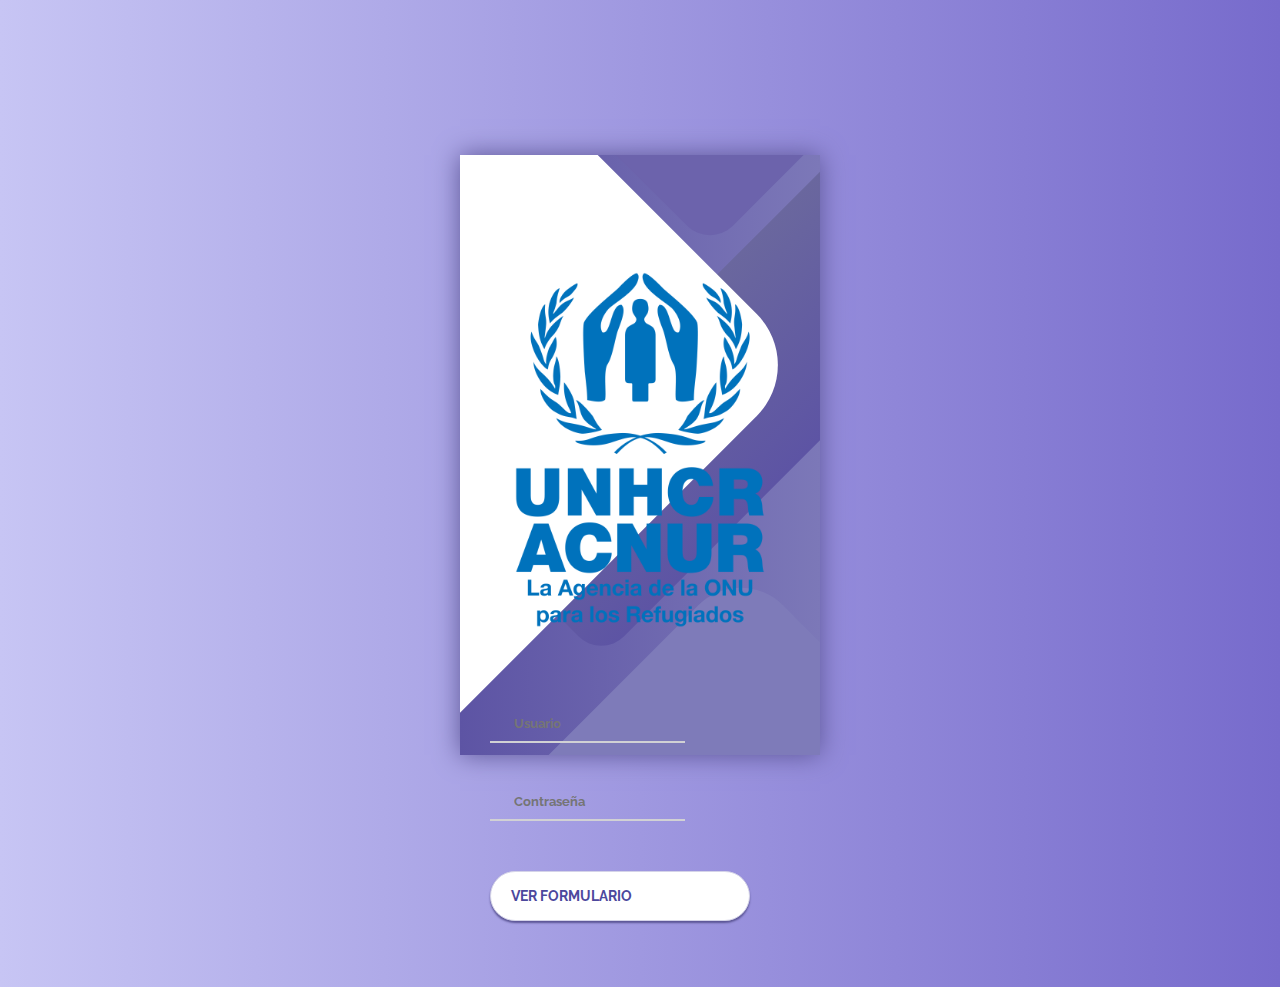
==== koboview.html @ b3a3ae6e "teting" ====
<!DOCTYPE html>
<html lang="en">
<head>
    <link rel="stylesheet" href="loginForm.css">
    <meta charset="UTF-8">
    <title>ACNUR El Salvador</title>
</head>
<body>
<div class="container">
    <div class="screen">
        <div class="screen__content">
            <div class="logo" >
                <img style="max-height: 50vh;" alt="" src="/assets/acnurlogo.png"/>
            </div>
            <form class="login">
                <div class="login__field">
                    <i class="login__icon fas fa-user"></i>
                    <input id="username" type="text" class="login__input" placeholder="Usuario">
                </div>
                <div class="login__field">
                    <i class="login__icon fas fa-lock"></i>
                    <input id="password" type="password" class="login__input" placeholder="Contraseña">
                </div>
                <button type="submit" id="button1" class="button login__submit">
                    <span class="button__text">Ver formulario</span>
                    <i class="button__icon fas fa-chevron-right"></i>
                </button>
            </form>

        </div>
        <div class="screen__background">
            <span class="screen__background__shape screen__background__shape4"></span>
            <span class="screen__background__shape screen__background__shape3"></span>
            <span class="screen__background__shape screen__background__shape2"></span>
            <span class="screen__background__shape screen__background__shape1"></span>
        </div>
    </div>
</div>
<script src="functions.js"></script>
</body>
</html>
---- loginForm.css ----
@import url('https://fonts.googleapis.com/css?family=Raleway:400,700');

* {
	box-sizing: border-box;
	margin: 0;
	padding: 0;	
	font-family: Raleway, sans-serif;
}

body {
	background: linear-gradient(90deg, #C7C5F4, #776BCC);		
}

.container {
	display: flex;
	align-items: center;
	justify-content: center;
	min-height: 100vh;
	padding-top: 10px;
}
.logo {
	display: flex;
	align-items: center;
	justify-content: center;
	padding-top: 70px;
}

.screen {		
	background: linear-gradient(90deg, #5D54A4, #7C78B8);		
	position: relative;	
	height: 600px;
	width: 360px;	
	box-shadow: 0px 0px 24px #5C5696;
}

.screen__content {
	z-index: 1;
	position: relative;	
	height: 100%;
}

.screen__background {		
	position: absolute;
	top: 0;
	left: 0;
	right: 0;
	bottom: 0;
	z-index: 0;
	-webkit-clip-path: inset(0 0 0 0);
	clip-path: inset(0 0 0 0);	
}

.screen__background__shape {
	transform: rotate(45deg);
	position: absolute;
}

.screen__background__shape1 {
	height: 520px;
	width: 520px;
	background: #FFF;	
	top: -50px;
	right: 120px;	
	border-radius: 0 72px 0 0;
}

.screen__background__shape2 {
	height: 220px;
	width: 220px;
	background: #6C63AC;	
	top: -172px;
	right: 0;	
	border-radius: 32px;
}

.screen__background__shape3 {
	height: 540px;
	width: 190px;
	background: linear-gradient(270deg, #5D54A4, #6A679E);
	top: -24px;
	right: 0;	
	border-radius: 32px;
}

.screen__background__shape4 {
	height: 400px;
	width: 200px;
	background: #7E7BB9;	
	top: 420px;
	right: 50px;	
	border-radius: 60px;
}

.login {
	width: 320px;
	padding: 30px;
	padding-top: 10px;
}

.login__field {
	padding: 20px 0px;	
	position: relative;	
}

.login__icon {
	position: absolute;
	top: 30px;
	color: #7875B5;
}

.login__input {
	border: none;
	border-bottom: 2px solid #D1D1D4;
	background: none;
	padding: 10px;
	padding-left: 24px;
	font-weight: 700;
	width: 75%;
	transition: .2s;
}

.login__input:active,
.login__input:focus,
.login__input:hover {
	outline: none;
	border-bottom-color: #6A679E;
}

.login__submit {
	background: #fff;
	font-size: 14px;
	margin-top: 30px;
	padding: 16px 20px;
	border-radius: 26px;
	border: 1px solid #D4D3E8;
	text-transform: uppercase;
	font-weight: 700;
	display: flex;
	align-items: center;
	width: 100%;
	color: #4C489D;
	box-shadow: 0px 2px 2px #5C5696;
	cursor: pointer;
	transition: .2s;
}

.login__submit:active,
.login__submit:focus,
.login__submit:hover {
	border-color: #6A679E;
	outline: none;
}

.button__icon {
	font-size: 24px;
	margin-left: auto;
	color: #7875B5;
}

.social-login {	
	position: absolute;
	height: 140px;
	width: 160px;
	text-align: center;
	bottom: 0px;
	right: 0px;
	color: #fff;
}

.social-icons {
	display: flex;
	align-items: center;
	justify-content: center;
}

.social-login__icon {
	padding: 20px 10px;
	color: #fff;
	text-decoration: none;	
	text-shadow: 0px 0px 8px #7875B5;
}

.social-login__icon:hover {
	transform: scale(1.5);	
}
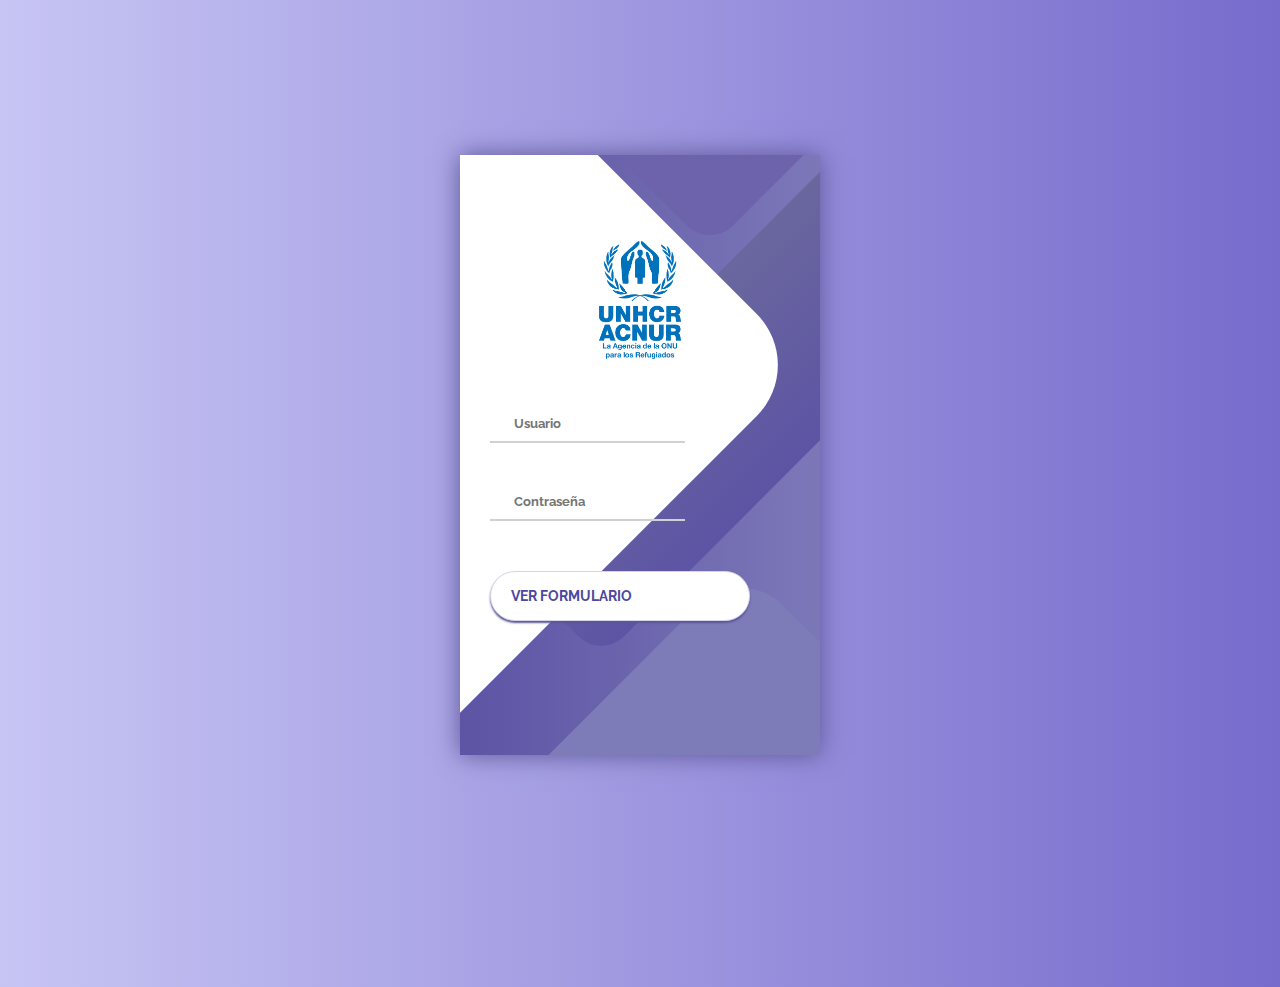
==== commit 69d3dddd: "teting" ====
--- a/koboview.html
+++ b/koboview.html
@@ -10,7 +10,7 @@
     <div class="screen">
         <div class="screen__content">
             <div class="logo" >
-                <img style="max-height: 50vh;" alt="" src="/assets/acnurlogo.png"/>
+                <img style="max-height: 150px;" alt="" src="/assets/acnurlogo.png"/>
             </div>
             <form class="login">
                 <div class="login__field">
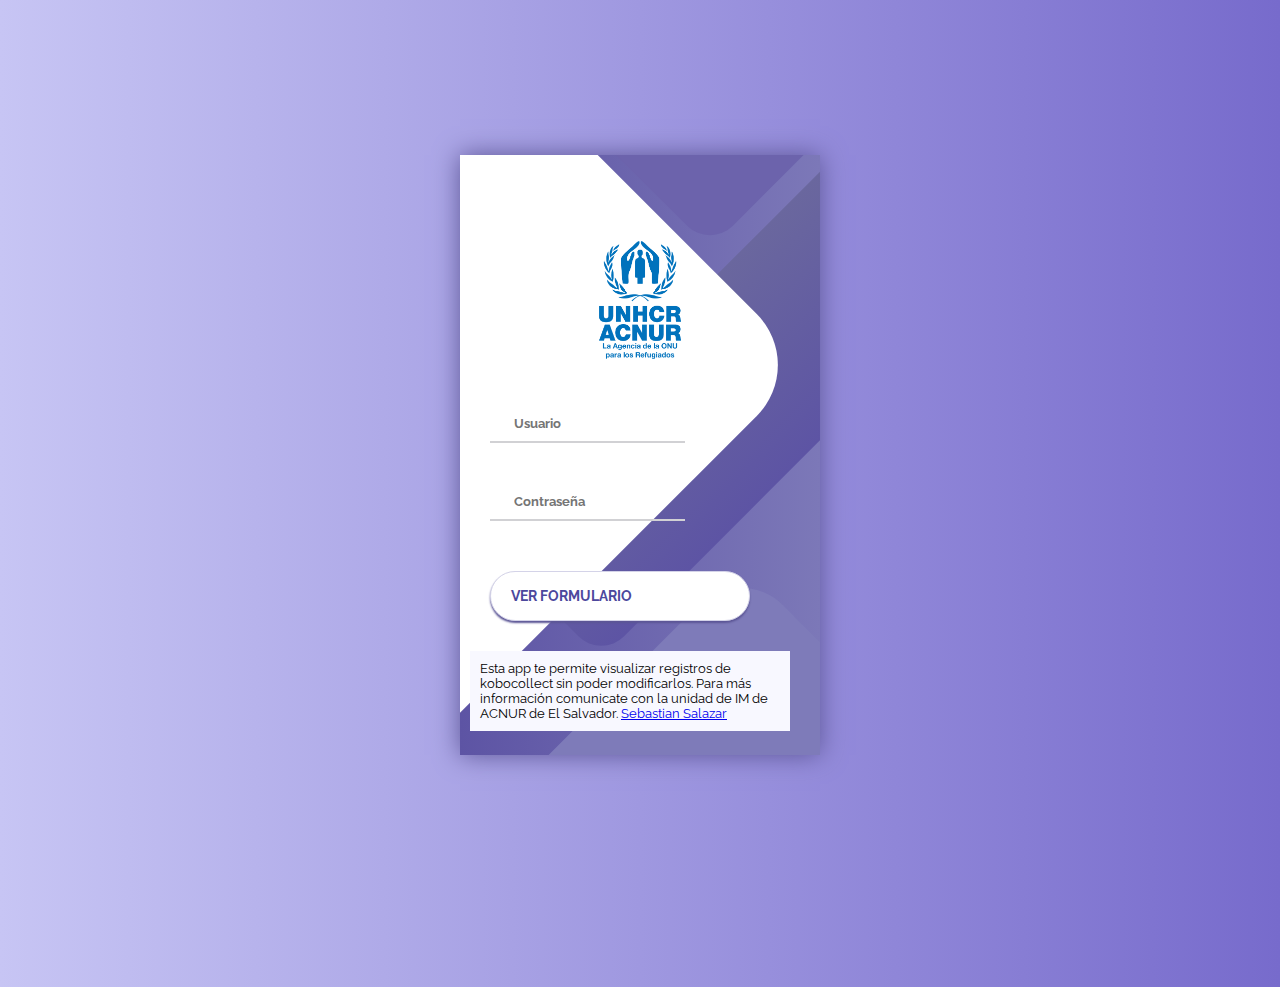
==== commit b0c474cb: "teting" ====
--- a/koboview.html
+++ b/koboview.html
@@ -9,8 +9,8 @@
 <div class="container">
     <div class="screen">
         <div class="screen__content">
-            <div class="logo" >
-                <img style="max-height: 150px;" alt="" src="/assets/acnurlogo.png"/>
+            <div class="logo">
+                <img style="max-height:150px;" alt="" src="assets/acnurlogo.png"/>
             </div>
             <form class="login">
                 <div class="login__field">
@@ -26,6 +26,13 @@
                     <i class="button__icon fas fa-chevron-right"></i>
                 </button>
             </form>
+            <div class="login" style="background-color: ghostwhite; margin-left: 10px; padding: 5px;">
+                <div class="login__field" style="font-size: small;padding: 5px;">
+                    Esta app te permite visualizar registros de kobocollect sin poder modificarlos.
+                    Para más información comunicate con la unidad de IM de ACNUR de El Salvador. <a
+                        href="mailto:salazart@unhcr.org">Sebastian Salazar</a>
+                </div>
+            </div>
 
         </div>
         <div class="screen__background">
